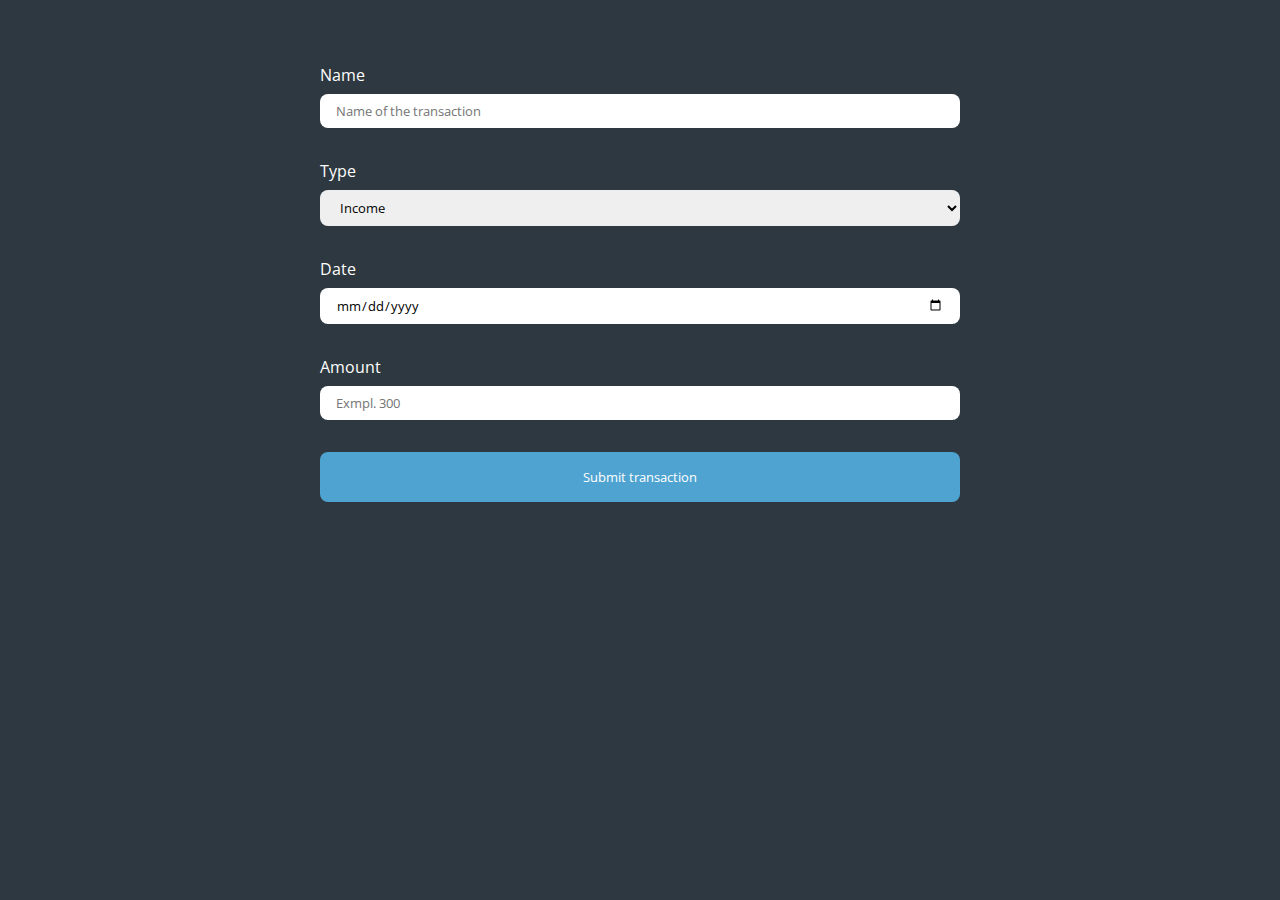
==== addTransaction.html @ a9ca9e1c "starting to write software" ====
<!DOCTYPE html>
<html lang="en">
  <head>
    <meta charset="UTF-8" />
    <meta name="viewport" content="width=device-width, initial-scale=1.0" />
    <title>Document</title>
    <link rel="stylesheet" href="styles.css" />
    <script src="app.js"></script>
  </head>
  <body>
    <form class="input-form">
        <div class="input-container">
            <label>Name</label>
            <input type="text" placeholder="Name of the transaction" id="transaction-name" />
          </div>
      <div class="input-container">
        <label>Type</label>
        <select id="type-value">
          <option>Income</option>
          <option>Expanse</option>
        </select>
      </div>
      <div class="input-container">
        <label>Date</label>
        <input type="date" id="date-value"> 
      </div>
      <div class="input-container">
        <label>Amount</label>
        <input type="number" placeholder="Exmpl. 300" id="amount-value">
      </div>
      <button id="submit-transaction" class="submit-button">Submit transaction</button>
    </form>
  </body>
</html>
---- styles.css ----
@import url('https://fonts.googleapis.com/css2?family=Open+Sans&display=swap');

*{
    margin: 0;
    padding: 0;
    box-sizing: border-box;
    font-family: 'Open Sans';
}

body{
    width: 100%;
    background-color: #2e3840 ;
    margin: 0 auto;
}
nav{
    width: 100%;
    display: flex;
    justify-content: space-between;
    padding: 2rem 4rem;
}

nav ul{
    list-style: none;
    display: flex;
    align-items: center;  
    gap: 1rem;
    color: #fefefe;
}
a{
    text-decoration: none;
}
.logo{
    color: #fefefe;
}
.dashboard{
    margin: 0 20rem;
    display: flex;
    flex-direction: column;
}
.dashboard-text h2 {
    font-weight: bold;
    font-size: 2rem;
    color: #fefefe;
}
.dashboard-text h3 {
    font-weight:normal;
    font-size: 1rem;
    color: #d4d4d4;
}
.dashboard-text{
    display: flex;
    flex-direction: column;
}
.wallet-button{
    background-color: #4fa3d1;
    color: #fefefe;
    padding: 1rem 2rem;
    border: 0;
    border-radius: 0.5rem;
    cursor: pointer;
}

.dashboard-elements{
    display: flex;
    justify-content: space-between;
    align-items: center;
    margin-top: 2rem;
}
.dashboard-elements div {
    padding: 2rem;
    border-radius: 1rem;
    border: 0;
    min-width: 400px;
}
.income-container{
    background-color: #9fd1ec;
}
.expanse-container{
    background-color: rgb(255, 126, 126);
}
.balance-container{
    background-color: rgb(142, 245, 142);
}
.dashboard-elements p {
    font-size: 2.5rem;
}


.history{
    margin: 0 20rem;
    display: flex;
    flex-direction: column;
    margin-top: 4rem;
}
.input-container{
    display: flex;
    flex-direction: column;
    gap: 0.5rem;
}
.input-form{
        margin: 0 20rem;
        display: flex;
        flex-direction: column;
        margin-top: 4rem;
        color: #fefefe;
        gap: 2rem;
}
.input-container input, select{
    padding: 0.5rem 1rem;
    border-radius: 0.5rem;
    border: 0;
}
.submit-button{
    background-color: #4fa3d1;
    color: white;
    border-radius: 0.5rem;
    border: 0;
    padding: 1rem 2rem;
    cursor: pointer;
}
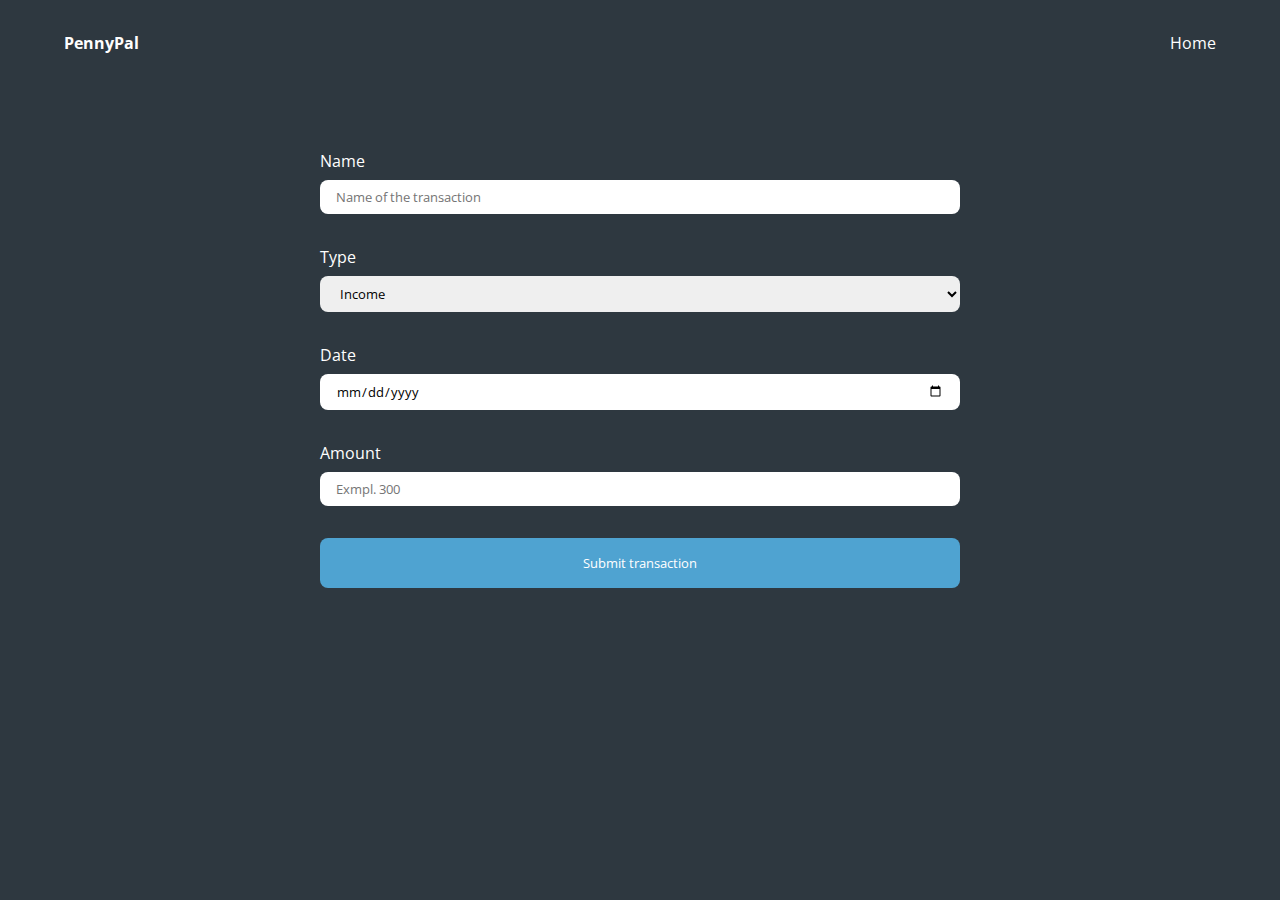
==== commit 9de529eb: "Add files via upload" ====
--- a/addTransaction.html
+++ b/addTransaction.html
@@ -1,34 +1,40 @@
-<!DOCTYPE html>
-<html lang="en">
-  <head>
-    <meta charset="UTF-8" />
-    <meta name="viewport" content="width=device-width, initial-scale=1.0" />
-    <title>Document</title>
-    <link rel="stylesheet" href="styles.css" />
-    <script src="app.js"></script>
-  </head>
-  <body>
-    <form class="input-form">
-        <div class="input-container">
-            <label>Name</label>
-            <input type="text" placeholder="Name of the transaction" id="transaction-name" />
-          </div>
-      <div class="input-container">
-        <label>Type</label>
-        <select id="type-value">
-          <option>Income</option>
-          <option>Expanse</option>
-        </select>
-      </div>
-      <div class="input-container">
-        <label>Date</label>
-        <input type="date" id="date-value"> 
-      </div>
-      <div class="input-container">
-        <label>Amount</label>
-        <input type="number" placeholder="Exmpl. 300" id="amount-value">
-      </div>
-      <button id="submit-transaction" class="submit-button">Submit transaction</button>
-    </form>
-  </body>
-</html>
+<!DOCTYPE html>
+<html lang="en">
+  <head>
+    <meta charset="UTF-8" />
+    <meta name="viewport" content="width=device-width, initial-scale=1.0" />
+    <title>Document</title>
+    <link rel="stylesheet" href="styles.css" />
+    <script defer src="app.js"></script>
+  </head>
+  <body>
+    <nav>
+      <h4 class="logo">PennyPal</h4>
+      <ul>
+        <li><a href="index.html">Home</a></li>
+      </ul>
+    </nav>
+    <form class="input-form">
+        <div class="input-container">
+            <label>Name</label>
+            <input type="text" placeholder="Name of the transaction" id="transaction-name" />
+          </div>
+      <div class="input-container">
+        <label>Type</label>
+        <select id="type-value">
+          <option>Income</option>
+          <option>Expense</option>
+        </select>
+      </div>
+      <div class="input-container">
+        <label>Date</label>
+        <input type="date" id="date-value"> 
+      </div>
+      <div class="input-container">
+        <label>Amount</label>
+        <input type="number" placeholder="Exmpl. 300" id="amount-value">
+      </div>
+      <button id="submit-transaction" class="submit-button">Submit transaction</button>
+    </form>
+  </body>
+</html>
--- a/styles.css
+++ b/styles.css
@@ -1,120 +1,173 @@
-@import url('https://fonts.googleapis.com/css2?family=Open+Sans&display=swap');
-
-*{
-    margin: 0;
-    padding: 0;
-    box-sizing: border-box;
-    font-family: 'Open Sans';
-}
-
-body{
-    width: 100%;
-    background-color: #2e3840 ;
-    margin: 0 auto;
-}
-nav{
-    width: 100%;
-    display: flex;
-    justify-content: space-between;
-    padding: 2rem 4rem;
-}
-
-nav ul{
-    list-style: none;
-    display: flex;
-    align-items: center;  
-    gap: 1rem;
-    color: #fefefe;
-}
-a{
-    text-decoration: none;
-}
-.logo{
-    color: #fefefe;
-}
-.dashboard{
-    margin: 0 20rem;
-    display: flex;
-    flex-direction: column;
-}
-.dashboard-text h2 {
-    font-weight: bold;
-    font-size: 2rem;
-    color: #fefefe;
-}
-.dashboard-text h3 {
-    font-weight:normal;
-    font-size: 1rem;
-    color: #d4d4d4;
-}
-.dashboard-text{
-    display: flex;
-    flex-direction: column;
-}
-.wallet-button{
-    background-color: #4fa3d1;
-    color: #fefefe;
-    padding: 1rem 2rem;
-    border: 0;
-    border-radius: 0.5rem;
-    cursor: pointer;
-}
-
-.dashboard-elements{
-    display: flex;
-    justify-content: space-between;
-    align-items: center;
-    margin-top: 2rem;
-}
-.dashboard-elements div {
-    padding: 2rem;
-    border-radius: 1rem;
-    border: 0;
-    min-width: 400px;
-}
-.income-container{
-    background-color: #9fd1ec;
-}
-.expanse-container{
-    background-color: rgb(255, 126, 126);
-}
-.balance-container{
-    background-color: rgb(142, 245, 142);
-}
-.dashboard-elements p {
-    font-size: 2.5rem;
-}
-
-
-.history{
-    margin: 0 20rem;
-    display: flex;
-    flex-direction: column;
-    margin-top: 4rem;
-}
-.input-container{
-    display: flex;
-    flex-direction: column;
-    gap: 0.5rem;
-}
-.input-form{
-        margin: 0 20rem;
-        display: flex;
-        flex-direction: column;
-        margin-top: 4rem;
-        color: #fefefe;
-        gap: 2rem;
-}
-.input-container input, select{
-    padding: 0.5rem 1rem;
-    border-radius: 0.5rem;
-    border: 0;
-}
-.submit-button{
-    background-color: #4fa3d1;
-    color: white;
-    border-radius: 0.5rem;
-    border: 0;
-    padding: 1rem 2rem;
-    cursor: pointer;
-}+@import url('https://fonts.googleapis.com/css2?family=Open+Sans&display=swap');
+
+*{
+    margin: 0;
+    padding: 0;
+    box-sizing: border-box;
+    font-family: 'Open Sans';
+}
+
+body{
+    width: 100%;
+    background-color: #2e3840 ;
+    margin: 0 auto;
+}
+nav{
+    width: 100%;
+    display: flex;
+    justify-content: space-between;
+    padding: 2rem 4rem;
+}
+
+nav ul{
+    list-style: none;
+    display: flex;
+    align-items: center;  
+    gap: 1rem;
+    color: #fefefe;
+}
+a{
+    text-decoration: none;
+    color: #fefefe;
+}
+.logo{
+    color: #fefefe;
+}
+.dashboard{
+    margin: 0 20rem;
+    display: flex;
+    flex-direction: column;
+}
+.dashboard-text h2 {
+    font-weight: bold;
+    font-size: 2rem;
+    color: #fefefe;
+}
+.dashboard-text h3 {
+    font-weight:normal;
+    font-size: 1rem;
+    color: #d4d4d4;
+}
+.dashboard-text{
+    display: flex;
+    flex-direction: column;
+}
+.wallet-button{
+    background-color: #4fa3d1;
+    color: #fefefe;
+    padding: 1rem 2rem;
+    border: 0;
+    border-radius: 0.5rem;
+    cursor: pointer;
+}
+
+.dashboard-elements{
+    display: flex;
+    justify-content: space-between;
+    align-items: center;
+    margin-top: 2rem;
+    gap: 2rem;
+}
+.income-container, .expanse-container, .balance-container{
+    padding: 1rem;
+    border-radius: 1rem;
+    border: 0;
+    min-width: 400px;
+}
+
+.income-container{
+    background-color: #9fd1ec;
+}
+.expanse-container{
+    background-color: rgb(255, 126, 126);
+}
+
+.dashboard-elements p {
+    font-size: 2.5rem;
+}
+
+
+.history{
+    margin: 0 20rem;
+    display: flex;
+    flex-direction: column;
+    margin-top: 4rem;
+}
+.input-container{
+    display: flex;
+    flex-direction: column;
+    gap: 0.5rem;
+}
+.input-form{
+        margin: 0 20rem;
+        display: flex;
+        flex-direction: column;
+        margin-top: 4rem;
+        color: #fefefe;
+        gap: 2rem;
+}
+.input-container input, select{
+    padding: 0.5rem 1rem;
+    border-radius: 0.5rem;
+    border: 0;
+}
+.submit-button{
+    background-color: #4fa3d1;
+    color: white;
+    border-radius: 0.5rem;
+    border: 0;
+    padding: 1rem 2rem;
+    cursor: pointer;
+}
+.positive{
+    background-color: rgb(142, 245, 142);
+}
+.negative{
+    background-color: rgb(255, 0, 43);
+}
+.transactions-container{
+    margin-top: 2rem;
+    gap: 2rem;
+    display: flex;
+    flex-direction: column;
+    width: 100%;
+    margin-bottom: 2rem;
+}
+.thcontainer{
+    display: flex;
+    flex-direction: row;
+    gap: 2rem;
+    align-items: center;   
+    width: 100%;
+    justify-content: space-between;
+}
+.thtdcontainer{
+    display: flex;
+    flex-direction: column;
+    gap: 0.5rem;
+}
+.history-name{
+    color: #fefefe;
+    font-size: 1.5rem;
+}
+.history-amount-positive{
+    font-size: 2rem;
+    color: #fefefe;
+    font-weight: bold;
+    color: rgb(142, 245, 142);
+}
+.history-amount-negative{
+    font-size: 2rem;
+    color: #fefefe;
+    font-weight: bold;
+    color:rgb(255, 0, 43) ;
+}
+.history-date{
+    color: #d4d4d4;
+}
+.icon-text{
+    display: flex;
+    flex-direction: row;
+    align-items: center;
+    gap: 1rem;
+}
